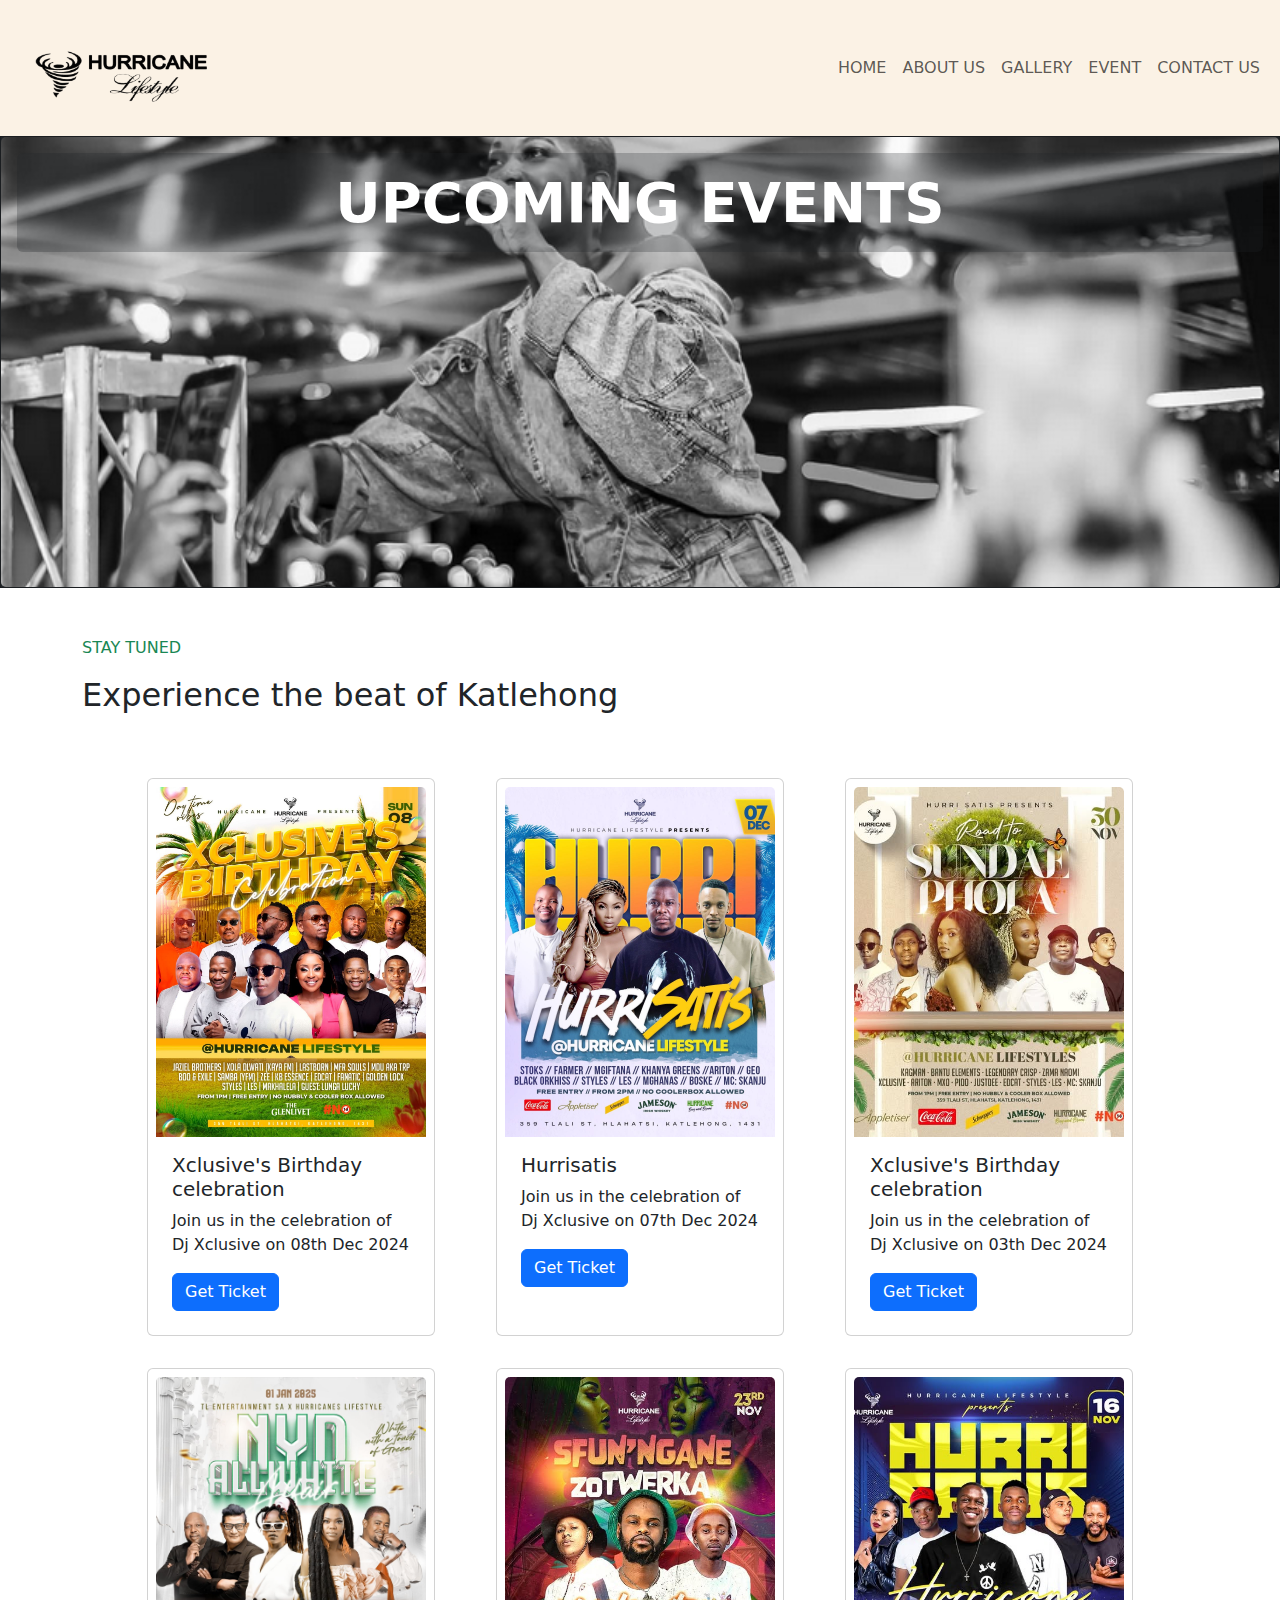
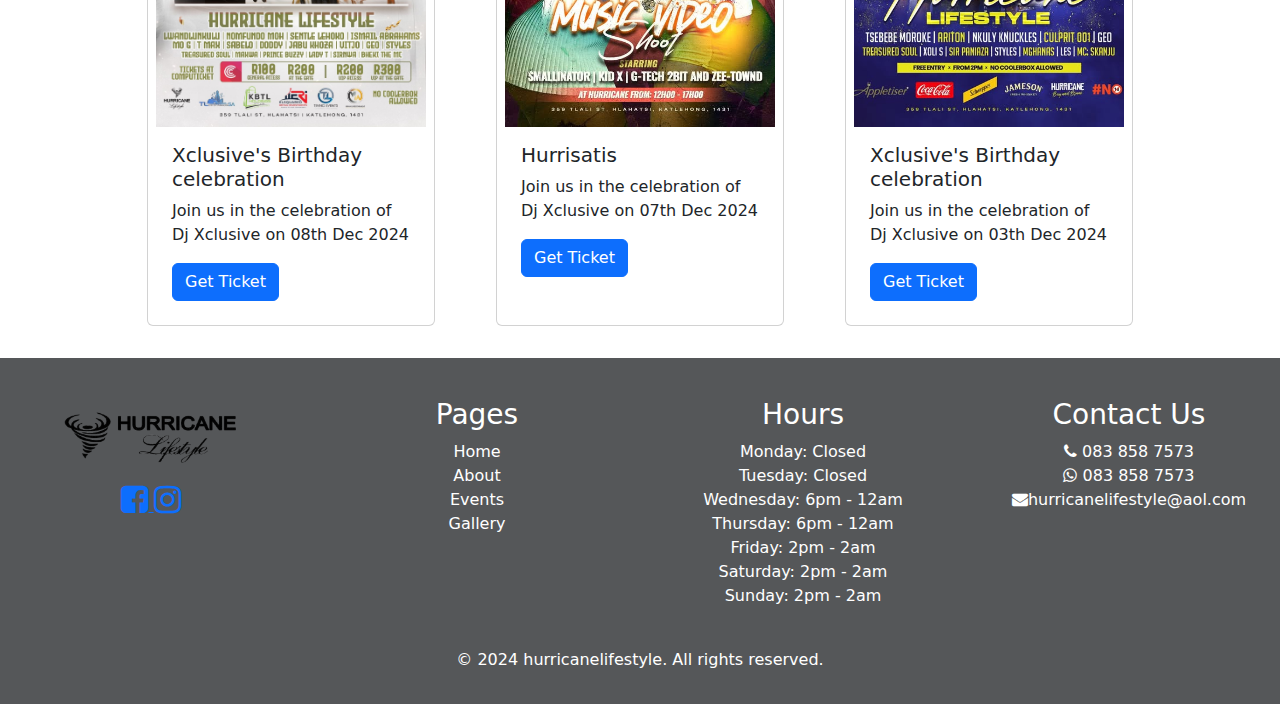
==== events.html @ bbe2fcfd "Intitail website upload" ====
<!DOCTYPE html>
<html lang="en">

<head>
    <meta charset="UTF-8">
    <meta name="viewport" content="width=device-width, initial-scale=1.0">
    <link href="https://cdn.jsdelivr.net/npm/bootstrap@5.3.3/dist/css/bootstrap.min.css" rel="stylesheet"
        integrity="sha384-QWTKZyjpPEjISv5WaRU9OFeRpok6YctnYmDr5pNlyT2bRjXh0JMhjY6hW+ALEwIH" crossorigin="anonymous">
    <link href="../styles/index.css" rel="stylesheet">
    <link rel="stylesheet" href="https://use.fontawesome.com/releases/v5.6.3/css/all.css">
    <link rel="stylesheet" href="https://cdnjs.cloudflare.com/ajax/libs/font-awesome/4.7.0/css/font-awesome.min.css">
    <title>Events</title>
</head>

<body>
    <nav class="navbar navbar-expand-lg" style="background-color: #fbf0e2e1;">
        <div class="container-fluid">
            <a class="navbar-brand" href="#">
                <img src="../image/0wuFIppUENgimIZnNfgsEU47xMlun8-metaaHVycmljYW5lIGJsayBuIHdoaXRlIGxvZ28uanBn--detail-removebg-preview.png"
                    alt="Logo" height="110">
            </a>
            <button class="navbar-toggler" type="button" data-bs-toggle="collapse" data-bs-target="#navbarNav"
                aria-controls="navbarNav" aria-expanded="false" aria-label="Toggle navigation">
                <span class="navbar-toggler-icon"></span>
            </button>
            <div class="collapse navbar-collapse" id="navbarNav">
                <ul class="navbar-nav ms-auto">
                    <li class="nav-item">
                        <a class="nav-link" href="./index.html">HOME</a>
                    </li>
                    <li class="nav-item">
                        <a class="nav-link" href="./index.html#about">ABOUT US</a>
                    </li>
                    <li class="nav-item">
                        <a class="nav-link" href="./Gallery.html">GALLERY</a>
                    </li>
                    <li class="nav-item">
                        <a class="nav-link" href="./events.html">EVENT</a>
                    </li>
                    <li class="nav-item">
                        <a class="nav-link" href="./index.html#contact">CONTACT US</a>
                    </li>
                </ul>
            </div>
        </div>
    </nav>
    <div class="card text-bg-dark text-center" style="border-radius: 0;">
        <img src="../image/upcoming.png" class="card-img" alt="events">
        <div class="card-img-overlay">
            <h1 class="display-4 fw-bold text-white bg-dark bg-opacity-25 p-3 rounded text-uppercase">Upcoming Events</h1>
          </div>
    </div>
    <div class="container mt-5">
        <p class="text-uppercase text-success">Stay tuned</p>
        <h2 class="mb-5">Experience the beat of Katlehong</h2>
        <div class="row d-flex justify-content-evenly p-3">
            <div class="col-4 card p-2" style="width: 18rem;">
                <img src="../image/evnet1.jpg" class="card-img-top" alt="...">
                <div class="card-body">
                    <h5 class="card-title">Xclusive's Birthday celebration</h5>
                    <p class="card-text">
                        Join us in the celebration of Dj Xclusive on 08th Dec 2024
                    </p>
                    <a href="#" class="btn btn-primary"> Get Ticket</a>
                </div>
            </div>
            <div class="col-4 card p-2" style="width: 18rem;">
                <img src="../image/event2.jpg" class="card-img-top" alt="...">
                <div class="card-body">
                    <h5 class="card-title">Hurrisatis</h5>
                    <p class="card-text">
                        Join us in the celebration of Dj Xclusive on 07th Dec 2024
                    </p>
                    <a href="#" class="btn btn-primary"> Get Ticket</a>
                </div>
            </div>
            <div class="col-4 card p-2" style="width: 18rem;">
                <img src="../image/event3.jpg" class="card-img-top" alt="...">
                <div class="card-body">
                    <h5 class="card-title">Xclusive's Birthday celebration</h5>
                    <p class="card-text">
                        Join us in the celebration of Dj Xclusive on 03th Dec 2024
                    </p>
                    <a href="#" class="btn btn-primary"> Get Ticket</a>
                </div>
            </div>
        </div>
    <div class="row d-flex justify-content-evenly p-3 mb-3">
        <div class="col-4 card p-2" style="width: 18rem;">
            <img src="../image/event4.jpg" class="card-img-top" alt="...">
            <div class="card-body">
                <h5 class="card-title">Xclusive's Birthday celebration</h5>
                <p class="card-text">
                    Join us in the celebration of Dj Xclusive on 08th Dec 2024
                </p>
                <a href="#" class="btn btn-primary"> Get Ticket</a>
            </div>
        </div>
        <div class="col-4 card p-2" style="width: 18rem;">
            <img src="../image/event5.jpg" class="card-img-top" alt="...">
            <div class="card-body">
                <h5 class="card-title">Hurrisatis</h5>
                <p class="card-text">
                    Join us in the celebration of Dj Xclusive on 07th Dec 2024
                </p>
                <a href="#" class="btn btn-primary"> Get Ticket</a>
            </div>
        </div>
        <div class="col-4 card p-2" style="width: 18rem;">
            <img src="../image/event6.jpg" class="card-img-top" alt="...">
            <div class="card-body">
                <h5 class="card-title">Xclusive's Birthday celebration</h5>
                <p class="card-text">
                    Join us in the celebration of Dj Xclusive on 03th Dec 2024
                </p>
                <a href="#" class="btn btn-primary"> Get Ticket</a>
            </div>
        </div>
    </div>
    </div>
    <footer class="text-white py-3 text-center" style="background-color: rgba(25, 28, 31, 0.74);">
        <div class="row mb-4">
          <div class="col-3">
            <a class="navbar-brand" href="#">
              <img
                src="../image/0wuFIppUENgimIZnNfgsEU47xMlun8-metaaHVycmljYW5lIGJsayBuIHdoaXRlIGxvZ28uanBn--detail-removebg-preview.png"
                alt="Logo" height="110">
            </a> <br>
            <a href="https://www.facebook.com/p/Hurricanes-Lifestyle-100077145406797/">
              <i class="fa fa-facebook-square fa-2x" aria-hidden="true"></i>
            </a>
            <a href="https://www.instagram.com/hurricaneslifestyle/">
              <i class="fa fa-instagram fa-2x" aria-hidden="true"></i>
            </a>
          </div>
          <div class="col-3 pt-4">
            <h3>Pages</h2>
              <a href="./index.html" style="text-decoration: none; color: white;">Home</a><br>
              <a href="./index.html#about" style="text-decoration: none; color: white;">About</a><br>
              <a href="./events.html" style="text-decoration: none; color: white;">Events</a><br>
              <a href="./Gallery.html" style="text-decoration: none; color: white;">Gallery</a>
          </div>
          <div class="col-3 pt-4">
            <h3>Hours</h2>
              <p>Monday: Closed <br>
                Tuesday: Closed<br>
                Wednesday: 6pm - 12am<br>
                Thursday: 6pm - 12am<br>
                Friday: 2pm - 2am<br>
                Saturday: 2pm - 2am<br>
                Sunday: 2pm - 2am
              </p>
          </div>
          <div class="col-3 pt-4">
            <h3>Contact Us</h2>
              <a>
                <i class="fa fa-phone" aria-hidden="true"></i>
                083 858 7573</a><br>
              <a>
                <i class="fa fa-whatsapp" aria-hidden="true"></i>
                083 858 7573</a><br>
              <i class="fa fa-envelope" aria-hidden="true"></i><a>hurricanelifestyle@aol.com</a>
          </div>
        </div>
        <p>&copy; 2024 hurricanelifestyle. All rights reserved.</p>
      </footer>
</div>
    <script src="https://cdn.jsdelivr.net/npm/bootstrap@5.3.3/dist/js/bootstrap.bundle.min.js"
        integrity="sha384-YvpcrYf0tY3lHB60NNkmXc5s9fDVZLESaAA55NDzOxhy9GkcIdslK1eN7N6jIeHz"
        crossorigin="anonymous"></script>
</body>

</html>
---- styles/index.css ----
.nav-link:hover {
  color: rgba(0, 34, 128, 0.411);
  text-decoration-line: underline;
  font-weight:bold;
}
.carousel {
    height: 90vh; 
    max-height: 800px; 
}

.carousel-inner {
    height: 100%;
}

.carousel-item {
    height: 100%;
}

.carousel-item img {
    width: 100%;
    height: 100%;
    object-fit: cover; 
    object-position: center; 
}

.carousel-item {
    transition: transform 0.6s ease-in-out;
  }

.card-img-top {
    height: 350px; 
    object-fit: cover; 
    object-position: center;
  }

.card-img {
  height: 50vh;
  object-fit: cover;
  object-position: center;
}
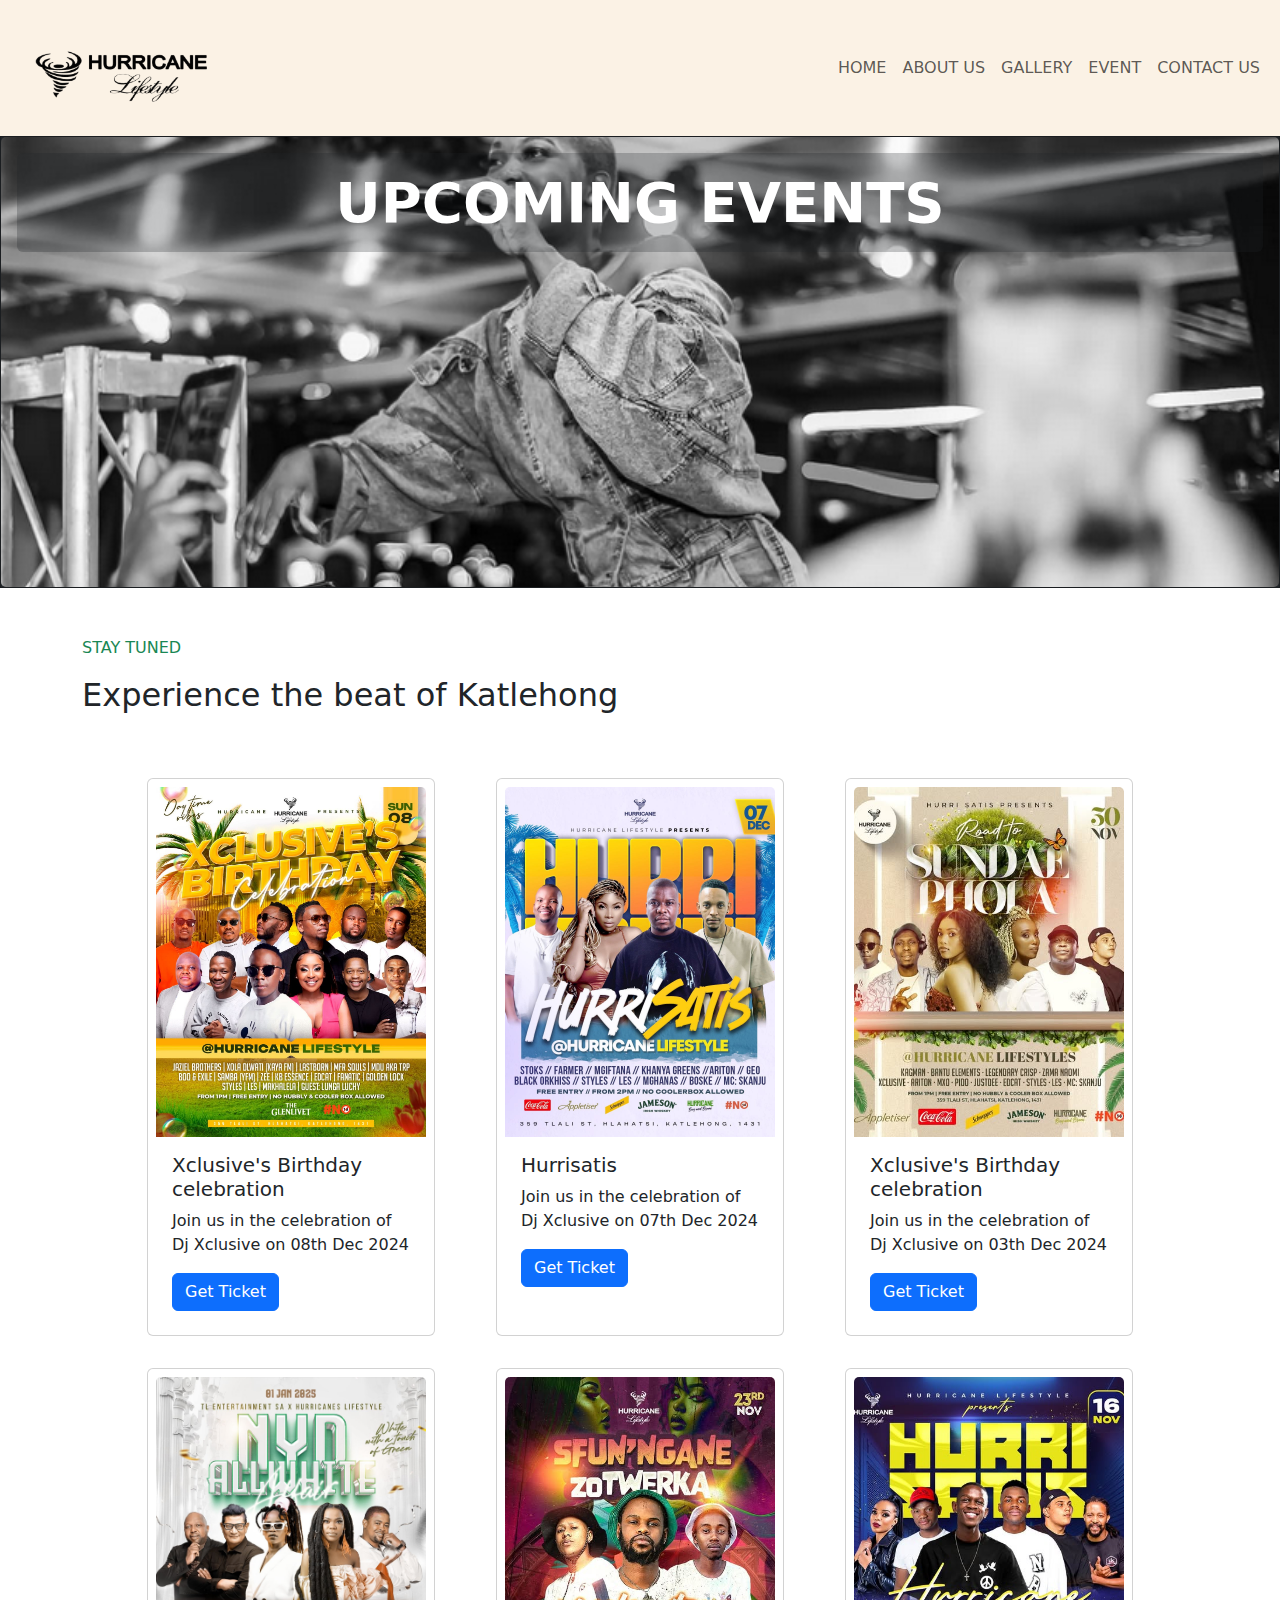
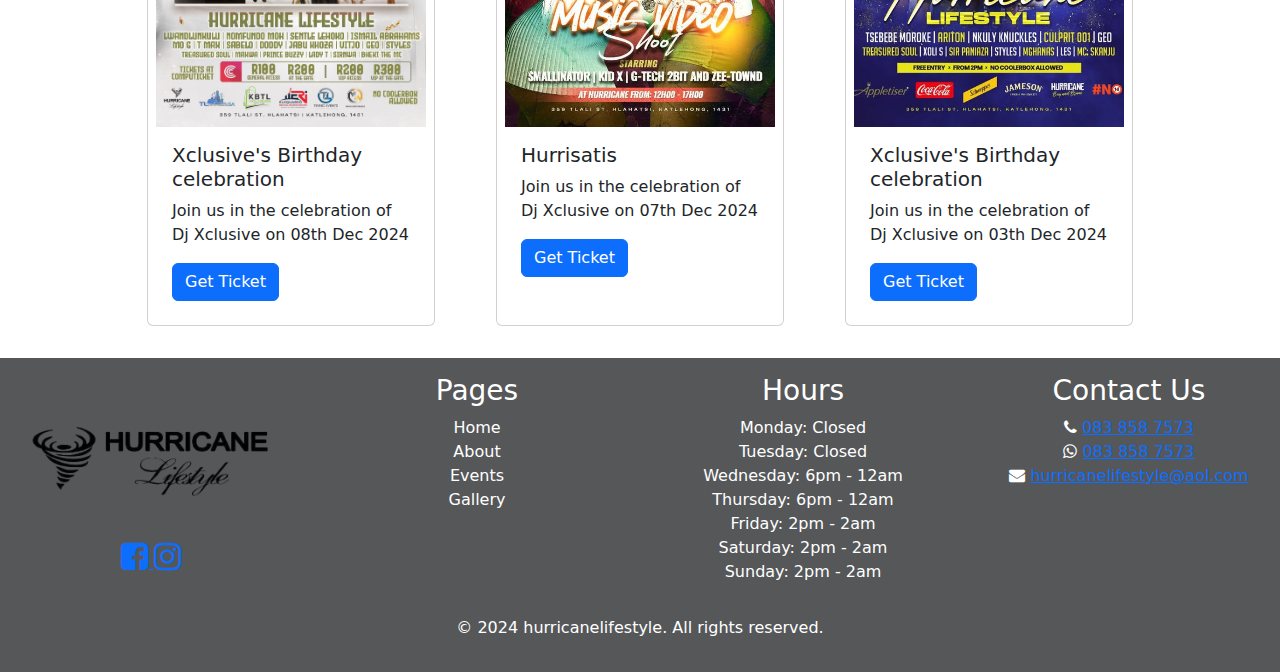
==== commit bac43884: "fixed footer on gallery and events page" ====
--- a/events.html
+++ b/events.html
@@ -6,7 +6,7 @@
     <meta name="viewport" content="width=device-width, initial-scale=1.0">
     <link href="https://cdn.jsdelivr.net/npm/bootstrap@5.3.3/dist/css/bootstrap.min.css" rel="stylesheet"
         integrity="sha384-QWTKZyjpPEjISv5WaRU9OFeRpok6YctnYmDr5pNlyT2bRjXh0JMhjY6hW+ALEwIH" crossorigin="anonymous">
-    <link href="../styles/index.css" rel="stylesheet">
+    <link href="./styles/index.css" rel="stylesheet">
     <link rel="stylesheet" href="https://use.fontawesome.com/releases/v5.6.3/css/all.css">
     <link rel="stylesheet" href="https://cdnjs.cloudflare.com/ajax/libs/font-awesome/4.7.0/css/font-awesome.min.css">
     <title>Events</title>
@@ -16,7 +16,7 @@
     <nav class="navbar navbar-expand-lg" style="background-color: #fbf0e2e1;">
         <div class="container-fluid">
             <a class="navbar-brand" href="#">
-                <img src="../image/0wuFIppUENgimIZnNfgsEU47xMlun8-metaaHVycmljYW5lIGJsayBuIHdoaXRlIGxvZ28uanBn--detail-removebg-preview.png"
+                <img src="./image/0wuFIppUENgimIZnNfgsEU47xMlun8-metaaHVycmljYW5lIGJsayBuIHdoaXRlIGxvZ28uanBn--detail-removebg-preview.png"
                     alt="Logo" height="110">
             </a>
             <button class="navbar-toggler" type="button" data-bs-toggle="collapse" data-bs-target="#navbarNav"
@@ -45,7 +45,7 @@
         </div>
     </nav>
     <div class="card text-bg-dark text-center" style="border-radius: 0;">
-        <img src="../image/upcoming.png" class="card-img" alt="events">
+        <img src="./image/upcoming.png" class="card-img" alt="events">
         <div class="card-img-overlay">
             <h1 class="display-4 fw-bold text-white bg-dark bg-opacity-25 p-3 rounded text-uppercase">Upcoming Events</h1>
           </div>
@@ -55,7 +55,7 @@
         <h2 class="mb-5">Experience the beat of Katlehong</h2>
         <div class="row d-flex justify-content-evenly p-3">
             <div class="col-4 card p-2" style="width: 18rem;">
-                <img src="../image/evnet1.jpg" class="card-img-top" alt="...">
+                <img src="./image/evnet1.jpg" class="card-img-top" alt="...">
                 <div class="card-body">
                     <h5 class="card-title">Xclusive's Birthday celebration</h5>
                     <p class="card-text">
@@ -65,7 +65,7 @@
                 </div>
             </div>
             <div class="col-4 card p-2" style="width: 18rem;">
-                <img src="../image/event2.jpg" class="card-img-top" alt="...">
+                <img src="./image/event2.jpg" class="card-img-top" alt="...">
                 <div class="card-body">
                     <h5 class="card-title">Hurrisatis</h5>
                     <p class="card-text">
@@ -75,7 +75,7 @@
                 </div>
             </div>
             <div class="col-4 card p-2" style="width: 18rem;">
-                <img src="../image/event3.jpg" class="card-img-top" alt="...">
+                <img src="./image/event3.jpg" class="card-img-top" alt="...">
                 <div class="card-body">
                     <h5 class="card-title">Xclusive's Birthday celebration</h5>
                     <p class="card-text">
@@ -87,7 +87,7 @@
         </div>
     <div class="row d-flex justify-content-evenly p-3 mb-3">
         <div class="col-4 card p-2" style="width: 18rem;">
-            <img src="../image/event4.jpg" class="card-img-top" alt="...">
+            <img src="./image/event4.jpg" class="card-img-top" alt="...">
             <div class="card-body">
                 <h5 class="card-title">Xclusive's Birthday celebration</h5>
                 <p class="card-text">
@@ -97,7 +97,7 @@
             </div>
         </div>
         <div class="col-4 card p-2" style="width: 18rem;">
-            <img src="../image/event5.jpg" class="card-img-top" alt="...">
+            <img src="./image/event5.jpg" class="card-img-top" alt="...">
             <div class="card-body">
                 <h5 class="card-title">Hurrisatis</h5>
                 <p class="card-text">
@@ -107,7 +107,7 @@
             </div>
         </div>
         <div class="col-4 card p-2" style="width: 18rem;">
-            <img src="../image/event6.jpg" class="card-img-top" alt="...">
+            <img src="./image/event6.jpg" class="card-img-top" alt="...">
             <div class="card-body">
                 <h5 class="card-title">Xclusive's Birthday celebration</h5>
                 <p class="card-text">
@@ -119,28 +119,31 @@
     </div>
     </div>
     <footer class="text-white py-3 text-center" style="background-color: rgba(25, 28, 31, 0.74);">
-        <div class="row mb-4">
-          <div class="col-3">
-            <a class="navbar-brand" href="#">
-              <img
-                src="../image/0wuFIppUENgimIZnNfgsEU47xMlun8-metaaHVycmljYW5lIGJsayBuIHdoaXRlIGxvZ28uanBn--detail-removebg-preview.png"
-                alt="Logo" height="110">
-            </a> <br>
-            <a href="https://www.facebook.com/p/Hurricanes-Lifestyle-100077145406797/">
-              <i class="fa fa-facebook-square fa-2x" aria-hidden="true"></i>
-            </a>
-            <a href="https://www.instagram.com/hurricaneslifestyle/">
-              <i class="fa fa-instagram fa-2x" aria-hidden="true"></i>
-            </a>
-          </div>
-          <div class="col-3 pt-4">
-            <h3>Pages</h2>
-              <a href="./index.html" style="text-decoration: none; color: white;">Home</a><br>
-              <a href="./index.html#about" style="text-decoration: none; color: white;">About</a><br>
-              <a href="./events.html" style="text-decoration: none; color: white;">Events</a><br>
-              <a href="./Gallery.html" style="text-decoration: none; color: white;">Gallery</a>
-          </div>
-          <div class="col-3 pt-4">
+        <div class="row">
+            <div class="col-12 col-md-3 mb-3">
+              <a class="navbar-brand" href="#">
+                <img
+                  src="./image/0wuFIppUENgimIZnNfgsEU47xMlun8-metaaHVycmljYW5lIGJsayBuIHdoaXRlIGxvZ28uanBn--detail-removebg-preview.png"
+                  alt="Logo" class="img-fluid">
+              </a> 
+              <div class="social-icons mt-3">
+                <a href="https://www.facebook.com/p/Hurricanes-Lifestyle-100077145406797/">
+                  <i class="fa fa-facebook-square fa-2x" aria-hidden="true"></i>
+                </a>
+                <a href="https://www.instagram.com/hurricaneslifestyle/">
+                  <i class="fa fa-instagram fa-2x" aria-hidden="true"></i>
+                </a>
+              </div>
+            </div>
+            <div class="col-12 col-md-3 mb-3">
+              <h3>Pages</h2>
+                <a href="./index.html" style="text-decoration: none; color: white;">Home</a><br>
+                <a href="./index.html#about" style="text-decoration: none; color: white;">About</a><br>
+                <a href="./events.html" style="text-decoration: none; color: white;">Events</a><br>
+                <a href="./Gallery.html" style="text-decoration: none; color: white;">Gallery</a>
+            </div>
+    
+          <div class="col-12 col-md-3 mb-3">
             <h3>Hours</h2>
               <p>Monday: Closed <br>
                 Tuesday: Closed<br>
@@ -151,17 +154,21 @@
                 Sunday: 2pm - 2am
               </p>
           </div>
-          <div class="col-3 pt-4">
+          <div class="col-12 col-md-3 mb-3">
             <h3>Contact Us</h2>
-              <a>
+              <div>
                 <i class="fa fa-phone" aria-hidden="true"></i>
-                083 858 7573</a><br>
-              <a>
+                <a href="tel:+2783857573">083 858 7573</a>
+              </div>
+              <div>
                 <i class="fa fa-whatsapp" aria-hidden="true"></i>
-                083 858 7573</a><br>
-              <i class="fa fa-envelope" aria-hidden="true"></i><a>hurricanelifestyle@aol.com</a>
+                <a href="https://wa.me/27838587573">083 858 7573</a> 
+              </div>
+              <div>
+                <i class="fa fa-envelope" aria-hidden="true"></i>
+                <a href="mailto:hurricanelifestyle@aol.com">hurricanelifestyle@aol.com</a>
+              </div>
           </div>
-        </div>
         <p>&copy; 2024 hurricanelifestyle. All rights reserved.</p>
       </footer>
 </div>
